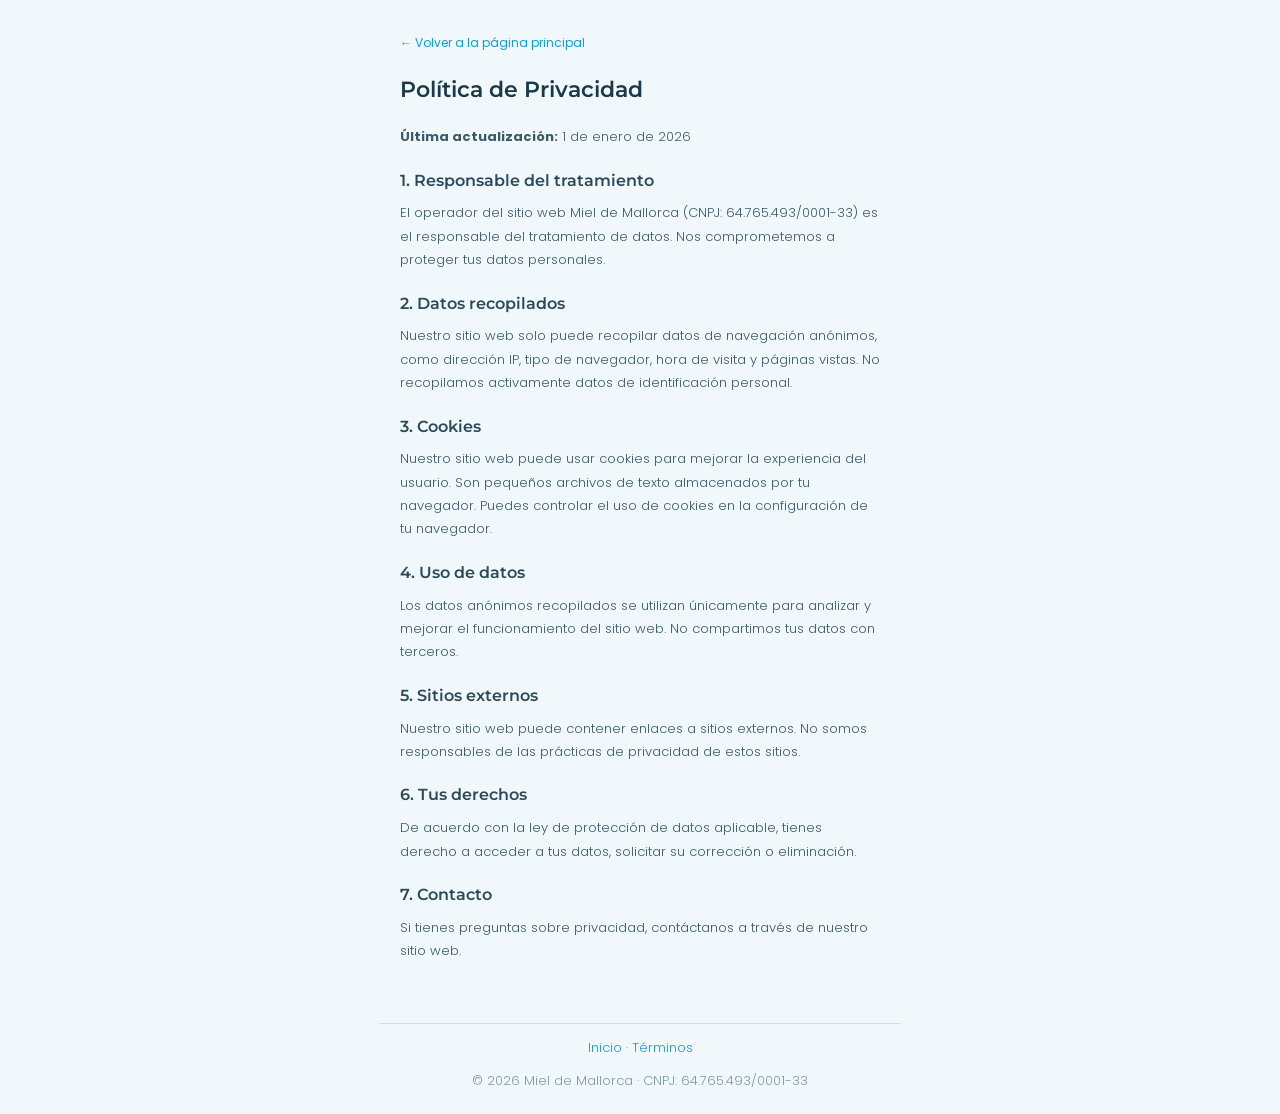
==== pre/privacy.html @ bfa39aa5 "Add files via upload" ====
<!DOCTYPE html>
<html lang="es">
<head>
<meta charset="UTF-8">
<meta name="viewport" content="width=device-width, initial-scale=1.0">
<title>Política de Privacidad — Miel de Mallorca</title>
<link rel="preconnect" href="https://fonts.googleapis.com">
<link rel="preconnect" href="https://fonts.gstatic.com" crossorigin>
<link href="https://fonts.googleapis.com/css2?family=Montserrat:wght@500;600&family=Poppins:wght@300;400&display=swap" rel="stylesheet">
<style>
*{margin:0;padding:0;box-sizing:border-box}
body{font-family:'Poppins',sans-serif;background:#f0f8fb;color:#3a5a6a;line-height:1.8;font-size:14px;-webkit-font-smoothing:antialiased}
.w{max-width:520px;margin:0 auto;padding:30px 20px 50px}
h1{font-family:'Montserrat',sans-serif;font-size:22px;color:#1a3a4a;margin-bottom:16px;font-weight:600}
h2{font-family:'Montserrat',sans-serif;font-size:16px;color:#2c4a5a;margin:18px 0 6px;font-weight:600}
p{margin-bottom:10px;font-weight:300;font-size:13px}
a{color:#0a9fd8;text-decoration:none}a:hover{text-decoration:underline}
.back{display:inline-block;margin-bottom:16px;font-size:12px;color:#0a9fd8}
footer{max-width:520px;margin:0 auto;padding:12px 20px;text-align:center;font-size:7.5px;color:#7a9aaa;border-top:1px solid #c8e0eb}
</style>
</head>
<body>
<div class="w">
<a href="index.html" class="back">← Volver a la página principal</a>
<h1>Política de Privacidad</h1>
<p><strong>Última actualización:</strong> 1 de enero de 2026</p>

<h2>1. Responsable del tratamiento</h2>
<p>El operador del sitio web Miel de Mallorca (CNPJ: 64.765.493/0001-33) es el responsable del tratamiento de datos. Nos comprometemos a proteger tus datos personales.</p>

<h2>2. Datos recopilados</h2>
<p>Nuestro sitio web solo puede recopilar datos de navegación anónimos, como dirección IP, tipo de navegador, hora de visita y páginas vistas. No recopilamos activamente datos de identificación personal.</p>

<h2>3. Cookies</h2>
<p>Nuestro sitio web puede usar cookies para mejorar la experiencia del usuario. Son pequeños archivos de texto almacenados por tu navegador. Puedes controlar el uso de cookies en la configuración de tu navegador.</p>

<h2>4. Uso de datos</h2>
<p>Los datos anónimos recopilados se utilizan únicamente para analizar y mejorar el funcionamiento del sitio web. No compartimos tus datos con terceros.</p>

<h2>5. Sitios externos</h2>
<p>Nuestro sitio web puede contener enlaces a sitios externos. No somos responsables de las prácticas de privacidad de estos sitios.</p>

<h2>6. Tus derechos</h2>
<p>De acuerdo con la ley de protección de datos aplicable, tienes derecho a acceder a tus datos, solicitar su corrección o eliminación.</p>

<h2>7. Contacto</h2>
<p>Si tienes preguntas sobre privacidad, contáctanos a través de nuestro sitio web.</p>
</div>
<footer>
<p><a href="index.html">Inicio</a> · <a href="terms.html">Términos</a></p>
<p style="margin-top:2px">© 2026 Miel de Mallorca · CNPJ: 64.765.493/0001-33</p>
</footer>
</body>
</html>
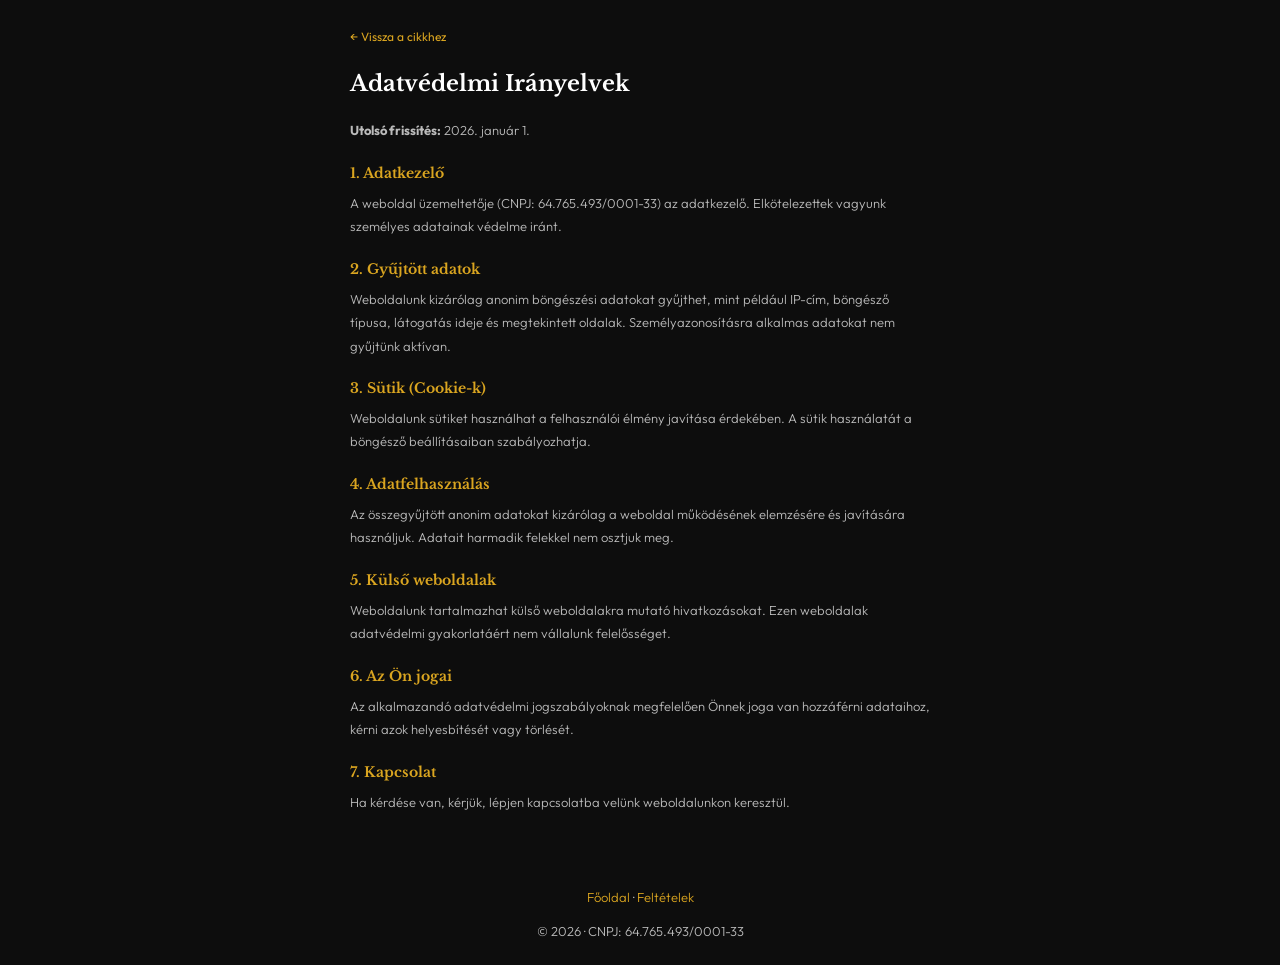
==== commit f5d0a92d: "Add files via upload" ====
--- a/pre/privacy.html
+++ b/pre/privacy.html
@@ -1,54 +1,54 @@
 <!DOCTYPE html>
-<html lang="es">
+<html lang="hu">
 <head>
 <meta charset="UTF-8">
 <meta name="viewport" content="width=device-width, initial-scale=1.0">
-<title>Política de Privacidad — Miel de Mallorca</title>
+<title>Adatvédelmi Irányelvek</title>
 <link rel="preconnect" href="https://fonts.googleapis.com">
 <link rel="preconnect" href="https://fonts.gstatic.com" crossorigin>
-<link href="https://fonts.googleapis.com/css2?family=Montserrat:wght@500;600&family=Poppins:wght@300;400&display=swap" rel="stylesheet">
+<link href="https://fonts.googleapis.com/css2?family=Libre+Baskerville:wght@400;700&family=Outfit:wght@300;400&display=swap" rel="stylesheet">
 <style>
 *{margin:0;padding:0;box-sizing:border-box}
-body{font-family:'Poppins',sans-serif;background:#f0f8fb;color:#3a5a6a;line-height:1.8;font-size:14px;-webkit-font-smoothing:antialiased}
-.w{max-width:520px;margin:0 auto;padding:30px 20px 50px}
-h1{font-family:'Montserrat',sans-serif;font-size:22px;color:#1a3a4a;margin-bottom:16px;font-weight:600}
-h2{font-family:'Montserrat',sans-serif;font-size:16px;color:#2c4a5a;margin:18px 0 6px;font-weight:600}
-p{margin-bottom:10px;font-weight:300;font-size:13px}
-a{color:#0a9fd8;text-decoration:none}a:hover{text-decoration:underline}
-.back{display:inline-block;margin-bottom:16px;font-size:12px;color:#0a9fd8}
-footer{max-width:520px;margin:0 auto;padding:12px 20px;text-align:center;font-size:7.5px;color:#7a9aaa;border-top:1px solid #c8e0eb}
+body{font-family:'Outfit',sans-serif;background:#0d0d0d;color:#e0e0e0;line-height:1.8;font-size:14px}
+.w{max-width:620px;margin:0 auto;padding:24px 20px 50px}
+h1{font-family:'Libre Baskerville',serif;font-size:22px;color:#fff;margin-bottom:16px}
+h2{font-family:'Libre Baskerville',serif;font-size:14px;color:#daa520;margin:18px 0 6px}
+p{margin-bottom:10px;font-weight:300;font-size:13px;color:#bbb}
+a{color:#daa520;text-decoration:none}a:hover{text-decoration:underline}
+.back{display:inline-block;margin-bottom:16px;font-size:12px;color:#daa520}
+footer{max-width:620px;margin:0 auto;padding:12px 20px;text-align:center;font-size:8px;color:#444}
 </style>
 </head>
 <body>
 <div class="w">
-<a href="index.html" class="back">← Volver a la página principal</a>
-<h1>Política de Privacidad</h1>
-<p><strong>Última actualización:</strong> 1 de enero de 2026</p>
+<a href="index.html" class="back">&larr; Vissza a cikkhez</a>
+<h1>Adatvédelmi Irányelvek</h1>
+<p><strong>Utolsó frissítés:</strong> 2026. január 1.</p>
 
-<h2>1. Responsable del tratamiento</h2>
-<p>El operador del sitio web Miel de Mallorca (CNPJ: 64.765.493/0001-33) es el responsable del tratamiento de datos. Nos comprometemos a proteger tus datos personales.</p>
+<h2>1. Adatkezelő</h2>
+<p>A weboldal üzemeltetője (CNPJ: 64.765.493/0001-33) az adatkezelő. Elkötelezettek vagyunk személyes adatainak védelme iránt.</p>
 
-<h2>2. Datos recopilados</h2>
-<p>Nuestro sitio web solo puede recopilar datos de navegación anónimos, como dirección IP, tipo de navegador, hora de visita y páginas vistas. No recopilamos activamente datos de identificación personal.</p>
+<h2>2. Gyűjtött adatok</h2>
+<p>Weboldalunk kizárólag anonim böngészési adatokat gyűjthet, mint például IP-cím, böngésző típusa, látogatás ideje és megtekintett oldalak. Személyazonosításra alkalmas adatokat nem gyűjtünk aktívan.</p>
 
-<h2>3. Cookies</h2>
-<p>Nuestro sitio web puede usar cookies para mejorar la experiencia del usuario. Son pequeños archivos de texto almacenados por tu navegador. Puedes controlar el uso de cookies en la configuración de tu navegador.</p>
+<h2>3. Sütik (Cookie-k)</h2>
+<p>Weboldalunk sütiket használhat a felhasználói élmény javítása érdekében. A sütik használatát a böngésző beállításaiban szabályozhatja.</p>
 
-<h2>4. Uso de datos</h2>
-<p>Los datos anónimos recopilados se utilizan únicamente para analizar y mejorar el funcionamiento del sitio web. No compartimos tus datos con terceros.</p>
+<h2>4. Adatfelhasználás</h2>
+<p>Az összegyűjtött anonim adatokat kizárólag a weboldal működésének elemzésére és javítására használjuk. Adatait harmadik felekkel nem osztjuk meg.</p>
 
-<h2>5. Sitios externos</h2>
-<p>Nuestro sitio web puede contener enlaces a sitios externos. No somos responsables de las prácticas de privacidad de estos sitios.</p>
+<h2>5. Külső weboldalak</h2>
+<p>Weboldalunk tartalmazhat külső weboldalakra mutató hivatkozásokat. Ezen weboldalak adatvédelmi gyakorlatáért nem vállalunk felelősséget.</p>
 
-<h2>6. Tus derechos</h2>
-<p>De acuerdo con la ley de protección de datos aplicable, tienes derecho a acceder a tus datos, solicitar su corrección o eliminación.</p>
+<h2>6. Az Ön jogai</h2>
+<p>Az alkalmazandó adatvédelmi jogszabályoknak megfelelően Önnek joga van hozzáférni adataihoz, kérni azok helyesbítését vagy törlését.</p>
 
-<h2>7. Contacto</h2>
-<p>Si tienes preguntas sobre privacidad, contáctanos a través de nuestro sitio web.</p>
+<h2>7. Kapcsolat</h2>
+<p>Ha kérdése van, kérjük, lépjen kapcsolatba velünk weboldalunkon keresztül.</p>
 </div>
 <footer>
-<p><a href="index.html">Inicio</a> · <a href="terms.html">Términos</a></p>
-<p style="margin-top:2px">© 2026 Miel de Mallorca · CNPJ: 64.765.493/0001-33</p>
+<p><a href="index.html">Főoldal</a> · <a href="terms.html">Feltételek</a></p>
+<p style="margin-top:2px">© 2026 · CNPJ: 64.765.493/0001-33</p>
 </footer>
 </body>
 </html>
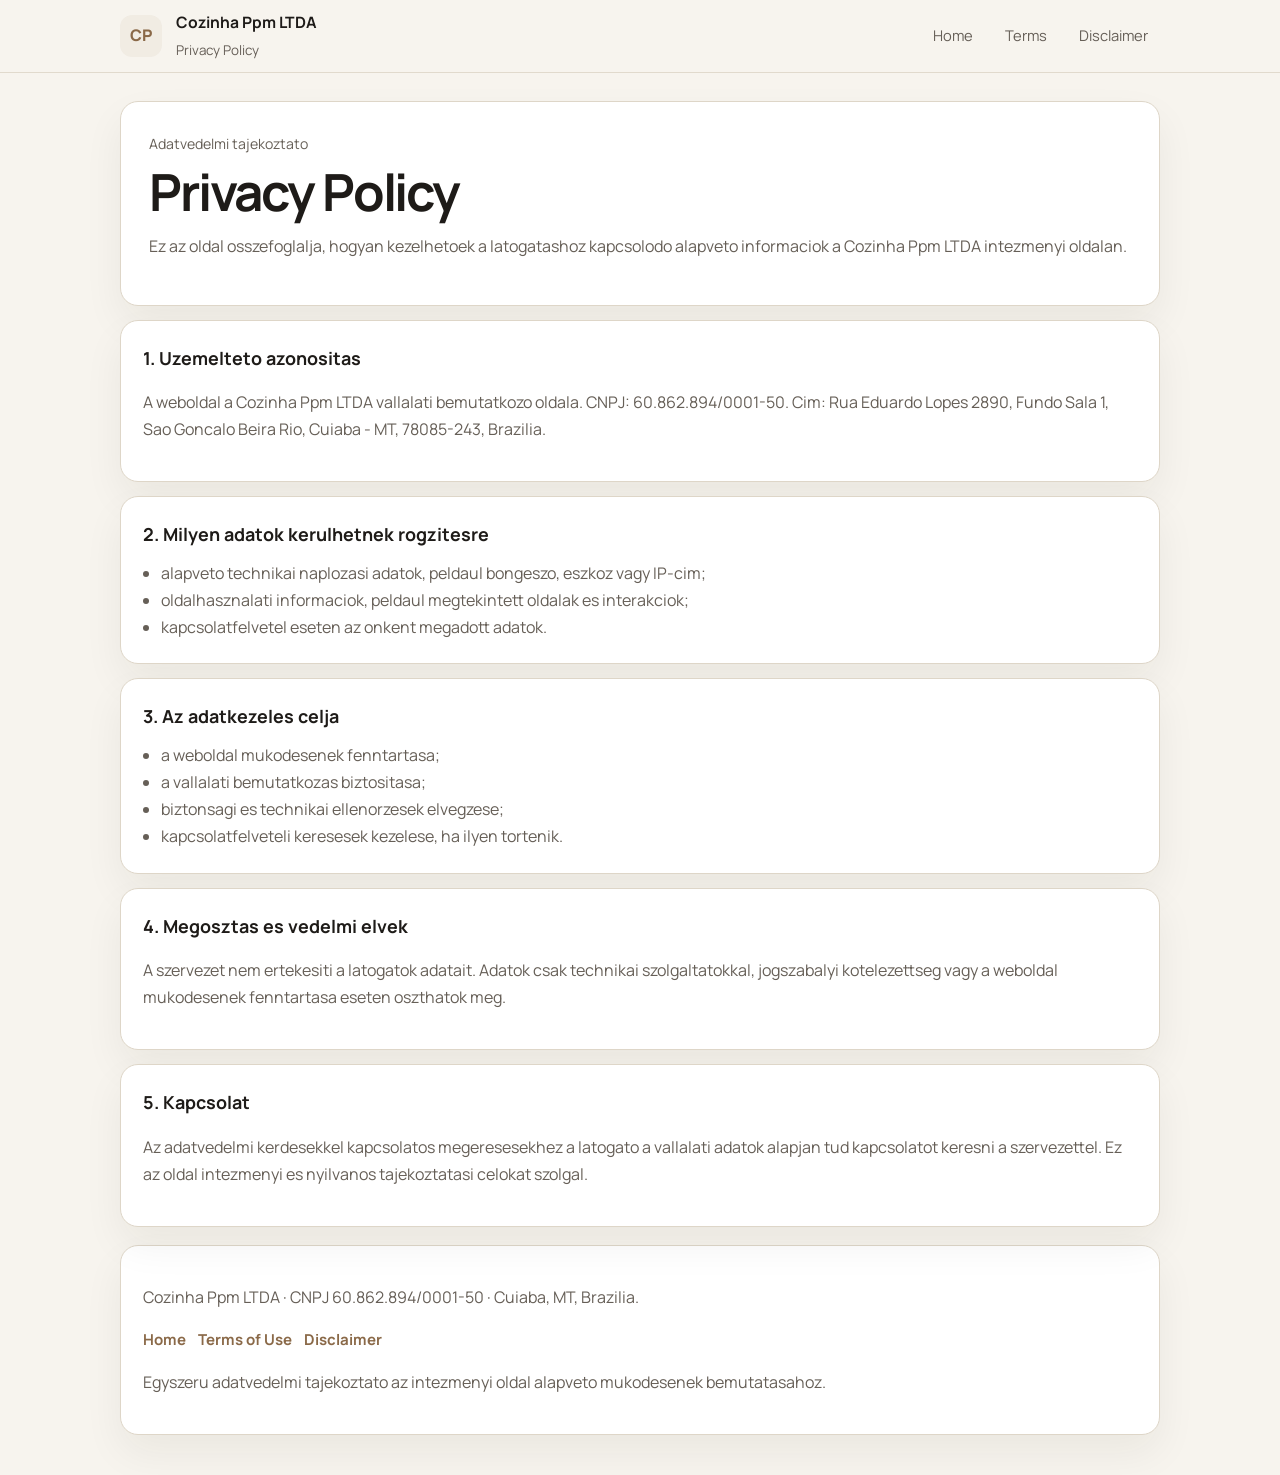
==== commit 0d50c215: "Add files via upload" ====
--- a/pre/privacy.html
+++ b/pre/privacy.html
@@ -1,54 +1,88 @@
 <!DOCTYPE html>
 <html lang="hu">
 <head>
-<meta charset="UTF-8">
-<meta name="viewport" content="width=device-width, initial-scale=1.0">
-<title>Adatvédelmi Irányelvek</title>
-<link rel="preconnect" href="https://fonts.googleapis.com">
-<link rel="preconnect" href="https://fonts.gstatic.com" crossorigin>
-<link href="https://fonts.googleapis.com/css2?family=Libre+Baskerville:wght@400;700&family=Outfit:wght@300;400&display=swap" rel="stylesheet">
-<style>
-*{margin:0;padding:0;box-sizing:border-box}
-body{font-family:'Outfit',sans-serif;background:#0d0d0d;color:#e0e0e0;line-height:1.8;font-size:14px}
-.w{max-width:620px;margin:0 auto;padding:24px 20px 50px}
-h1{font-family:'Libre Baskerville',serif;font-size:22px;color:#fff;margin-bottom:16px}
-h2{font-family:'Libre Baskerville',serif;font-size:14px;color:#daa520;margin:18px 0 6px}
-p{margin-bottom:10px;font-weight:300;font-size:13px;color:#bbb}
-a{color:#daa520;text-decoration:none}a:hover{text-decoration:underline}
-.back{display:inline-block;margin-bottom:16px;font-size:12px;color:#daa520}
-footer{max-width:620px;margin:0 auto;padding:12px 20px;text-align:center;font-size:8px;color:#444}
-</style>
+  <meta charset="UTF-8">
+  <meta name="viewport" content="width=device-width, initial-scale=1.0">
+  <meta name="robots" content="index,follow">
+  <title>Privacy Policy | Cozinha Ppm LTDA</title>
+  <meta name="description" content="Adatvedelmi tajekoztato a Cozinha Ppm LTDA oldalahoz.">
+  <link rel="preconnect" href="https://fonts.googleapis.com">
+  <link rel="preconnect" href="https://fonts.gstatic.com" crossorigin>
+  <link href="https://fonts.googleapis.com/css2?family=Manrope:wght@400;500;600;700;800&display=swap" rel="stylesheet">
+  <style>
+    :root { --bg:#f7f4ee; --surface:#fff; --surface-alt:#f1ece3; --line:#ded6c8; --text:#1e1b18; --muted:#665f57; --accent:#8a6948; --radius:18px; --shadow:0 18px 40px rgba(33,27,19,.06); --max:1040px; }
+    * { box-sizing:border-box; } body { margin:0; font-family:"Manrope",sans-serif; background:var(--bg); color:var(--text); line-height:1.7; }
+    a { color:inherit; text-decoration:none; } .page { width:min(calc(100% - 28px),var(--max)); margin:0 auto; padding-bottom:40px; }
+    header { position:sticky; top:0; background:rgba(247,244,238,.94); backdrop-filter:blur(10px); border-bottom:1px solid rgba(222,214,200,.85); }
+    .topbar { width:min(calc(100% - 28px),var(--max)); margin:0 auto; min-height:72px; display:flex; align-items:center; justify-content:space-between; gap:18px; }
+    .brand { display:flex; align-items:center; gap:14px; } .brand-mark { width:42px; height:42px; border-radius:12px; display:grid; place-items:center; background:var(--surface-alt); color:var(--accent); font-weight:800; }
+    .brand strong { display:block; font-size:.98rem; } .brand small, .muted { color:var(--muted); font-size:.84rem; } nav { display:flex; gap:8px; flex-wrap:wrap; } nav a { padding:9px 12px; border-radius:999px; color:var(--muted); font-size:.92rem; } nav a:hover { background:var(--surface-alt); color:var(--text); }
+    .hero, .block { background:var(--surface); border:1px solid var(--line); border-radius:var(--radius); box-shadow:var(--shadow); }
+    .hero { margin-top:28px; padding:28px; } .hero span { color:var(--muted); font-size:.88rem; } h1 { margin:8px 0 10px; font-size:clamp(2rem,4vw,3.3rem); line-height:1.02; letter-spacing:-.04em; }
+    .grid { display:grid; gap:14px; margin-top:14px; } .block { padding:22px; } h2 { margin:0 0 10px; font-size:1.12rem; } p, li { color:var(--muted); } ul { margin:0; padding-left:18px; }
+    footer { margin-top:18px; padding:22px; background:var(--surface); border:1px solid var(--line); border-radius:var(--radius); box-shadow:var(--shadow); } .footer-links { display:flex; flex-wrap:wrap; gap:12px; margin:10px 0; } .footer-links a { color:var(--accent); font-weight:700; font-size:.94rem; }
+  </style>
 </head>
 <body>
-<div class="w">
-<a href="index.html" class="back">&larr; Vissza a cikkhez</a>
-<h1>Adatvédelmi Irányelvek</h1>
-<p><strong>Utolsó frissítés:</strong> 2026. január 1.</p>
-
-<h2>1. Adatkezelő</h2>
-<p>A weboldal üzemeltetője (CNPJ: 64.765.493/0001-33) az adatkezelő. Elkötelezettek vagyunk személyes adatainak védelme iránt.</p>
-
-<h2>2. Gyűjtött adatok</h2>
-<p>Weboldalunk kizárólag anonim böngészési adatokat gyűjthet, mint például IP-cím, böngésző típusa, látogatás ideje és megtekintett oldalak. Személyazonosításra alkalmas adatokat nem gyűjtünk aktívan.</p>
-
-<h2>3. Sütik (Cookie-k)</h2>
-<p>Weboldalunk sütiket használhat a felhasználói élmény javítása érdekében. A sütik használatát a böngésző beállításaiban szabályozhatja.</p>
-
-<h2>4. Adatfelhasználás</h2>
-<p>Az összegyűjtött anonim adatokat kizárólag a weboldal működésének elemzésére és javítására használjuk. Adatait harmadik felekkel nem osztjuk meg.</p>
-
-<h2>5. Külső weboldalak</h2>
-<p>Weboldalunk tartalmazhat külső weboldalakra mutató hivatkozásokat. Ezen weboldalak adatvédelmi gyakorlatáért nem vállalunk felelősséget.</p>
-
-<h2>6. Az Ön jogai</h2>
-<p>Az alkalmazandó adatvédelmi jogszabályoknak megfelelően Önnek joga van hozzáférni adataihoz, kérni azok helyesbítését vagy törlését.</p>
-
-<h2>7. Kapcsolat</h2>
-<p>Ha kérdése van, kérjük, lépjen kapcsolatba velünk weboldalunkon keresztül.</p>
-</div>
-<footer>
-<p><a href="index.html">Főoldal</a> · <a href="terms.html">Feltételek</a></p>
-<p style="margin-top:2px">© 2026 · CNPJ: 64.765.493/0001-33</p>
-</footer>
+  <header>
+    <div class="topbar">
+      <div class="brand">
+        <div class="brand-mark">CP</div>
+        <div><strong>Cozinha Ppm LTDA</strong><small>Privacy Policy</small></div>
+      </div>
+      <nav>
+        <a href="index.html">Home</a>
+        <a href="terms.html">Terms</a>
+        <a href="disclaimer.html">Disclaimer</a>
+      </nav>
+    </div>
+  </header>
+  <div class="page">
+    <section class="hero">
+      <span>Adatvedelmi tajekoztato</span>
+      <h1>Privacy Policy</h1>
+      <p>Ez az oldal osszefoglalja, hogyan kezelhetoek a latogatashoz kapcsolodo alapveto informaciok a Cozinha Ppm LTDA intezmenyi oldalan.</p>
+    </section>
+    <div class="grid">
+      <section class="block">
+        <h2>1. Uzemelteto azonositas</h2>
+        <p>A weboldal a Cozinha Ppm LTDA vallalati bemutatkozo oldala. CNPJ: 60.862.894/0001-50. Cim: Rua Eduardo Lopes 2890, Fundo Sala 1, Sao Goncalo Beira Rio, Cuiaba - MT, 78085-243, Brazilia.</p>
+      </section>
+      <section class="block">
+        <h2>2. Milyen adatok kerulhetnek rogzitesre</h2>
+        <ul>
+          <li>alapveto technikai naplozasi adatok, peldaul bongeszo, eszkoz vagy IP-cim;</li>
+          <li>oldalhasznalati informaciok, peldaul megtekintett oldalak es interakciok;</li>
+          <li>kapcsolatfelvetel eseten az onkent megadott adatok.</li>
+        </ul>
+      </section>
+      <section class="block">
+        <h2>3. Az adatkezeles celja</h2>
+        <ul>
+          <li>a weboldal mukodesenek fenntartasa;</li>
+          <li>a vallalati bemutatkozas biztositasa;</li>
+          <li>biztonsagi es technikai ellenorzesek elvegzese;</li>
+          <li>kapcsolatfelveteli keresesek kezelese, ha ilyen tortenik.</li>
+        </ul>
+      </section>
+      <section class="block">
+        <h2>4. Megosztas es vedelmi elvek</h2>
+        <p>A szervezet nem ertekesiti a latogatok adatait. Adatok csak technikai szolgaltatokkal, jogszabalyi kotelezettseg vagy a weboldal mukodesenek fenntartasa eseten oszthatok meg.</p>
+      </section>
+      <section class="block">
+        <h2>5. Kapcsolat</h2>
+        <p>Az adatvedelmi kerdesekkel kapcsolatos megeresesekhez a latogato a vallalati adatok alapjan tud kapcsolatot keresni a szervezettel. Ez az oldal intezmenyi es nyilvanos tajekoztatasi celokat szolgal.</p>
+      </section>
+    </div>
+    <footer>
+      <p>Cozinha Ppm LTDA · CNPJ 60.862.894/0001-50 · Cuiaba, MT, Brazilia.</p>
+      <div class="footer-links">
+        <a href="index.html">Home</a>
+        <a href="terms.html">Terms of Use</a>
+        <a href="disclaimer.html">Disclaimer</a>
+      </div>
+      <p>Egyszeru adatvedelmi tajekoztato az intezmenyi oldal alapveto mukodesenek bemutatasahoz.</p>
+    </footer>
+  </div>
 </body>
 </html>
